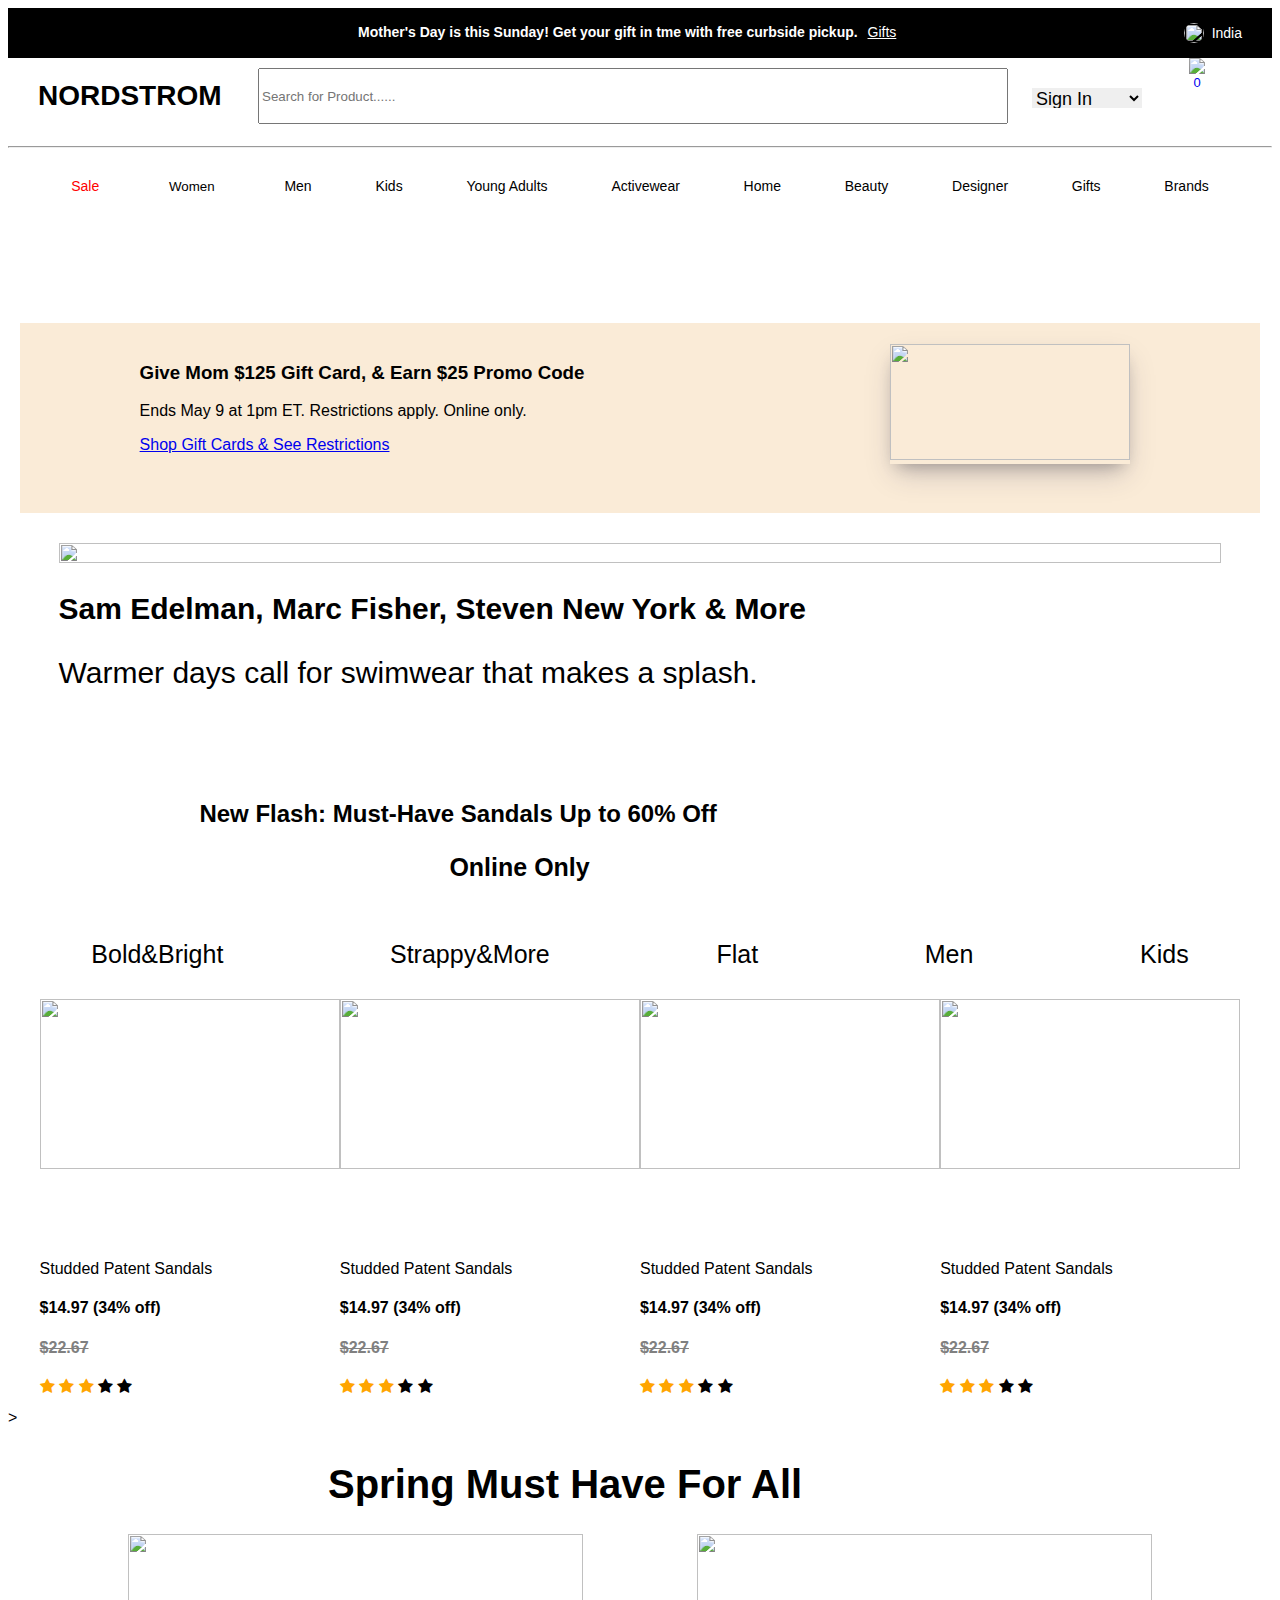
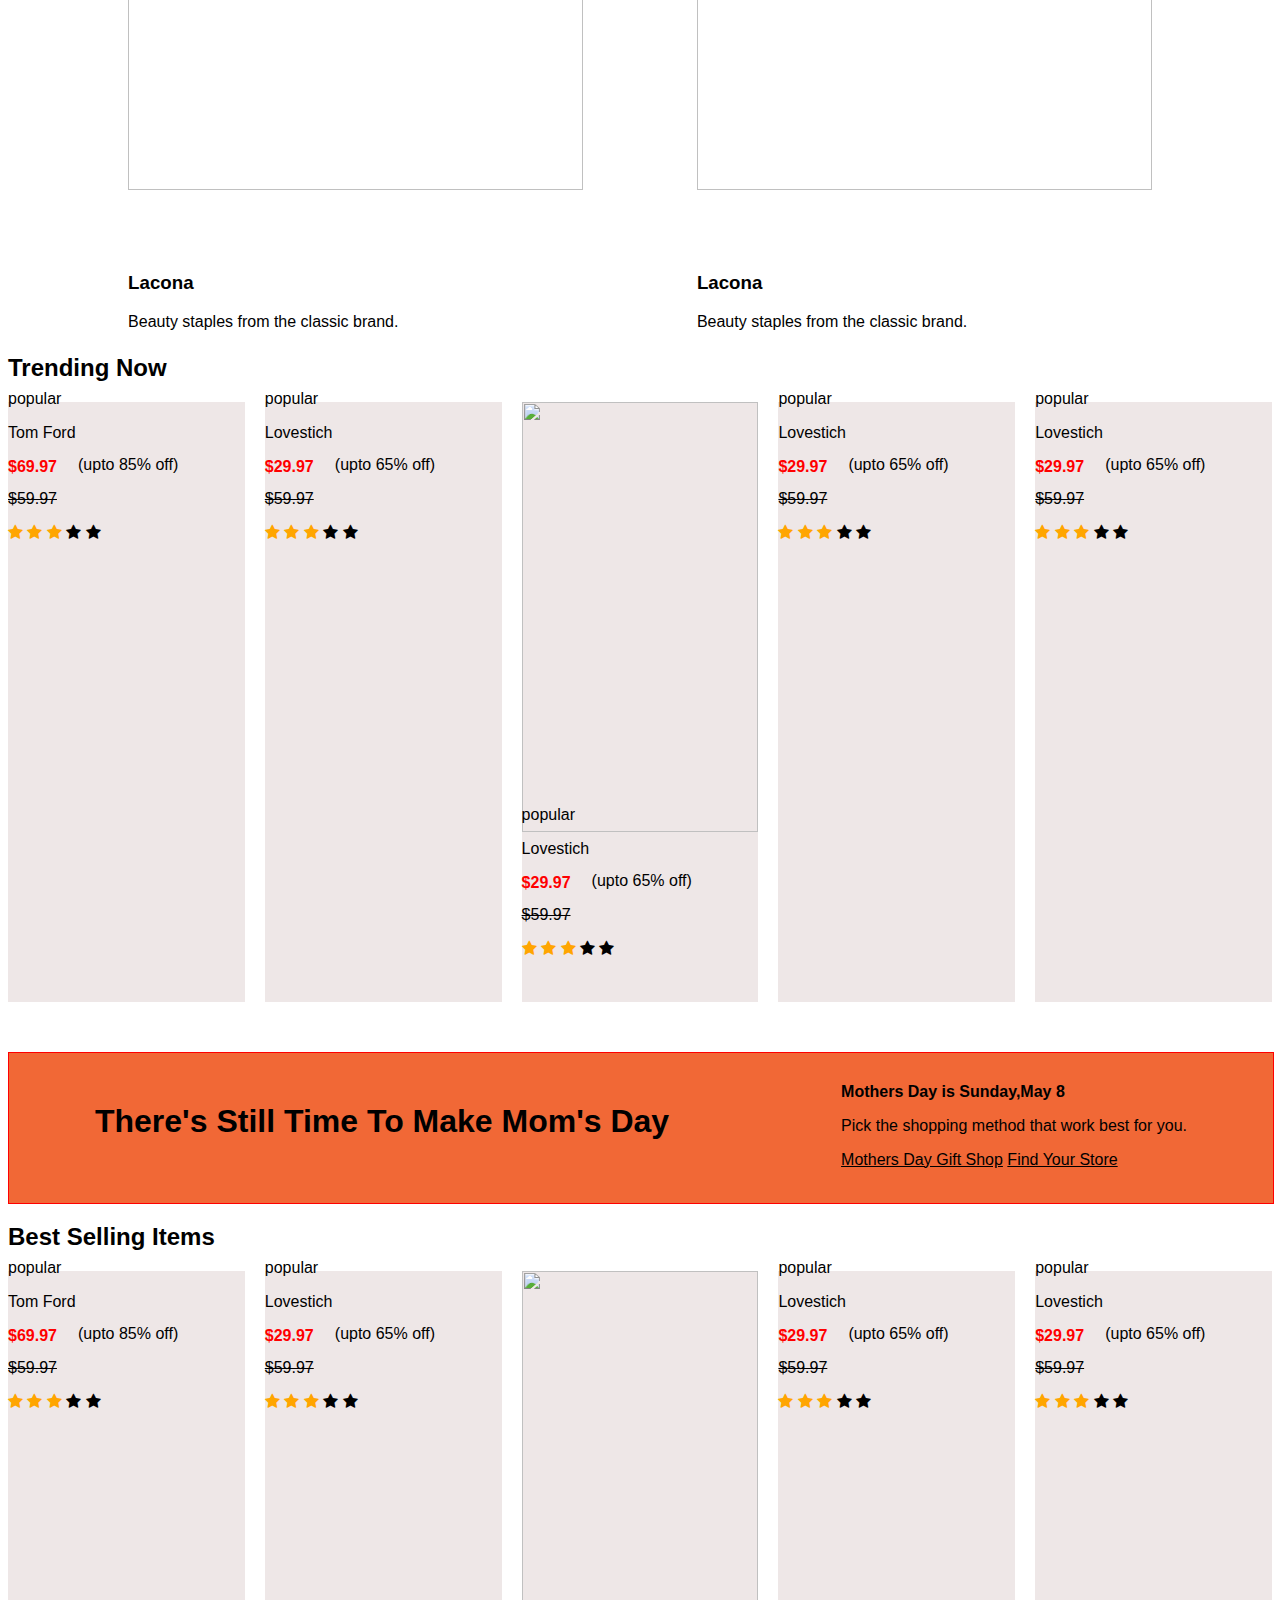
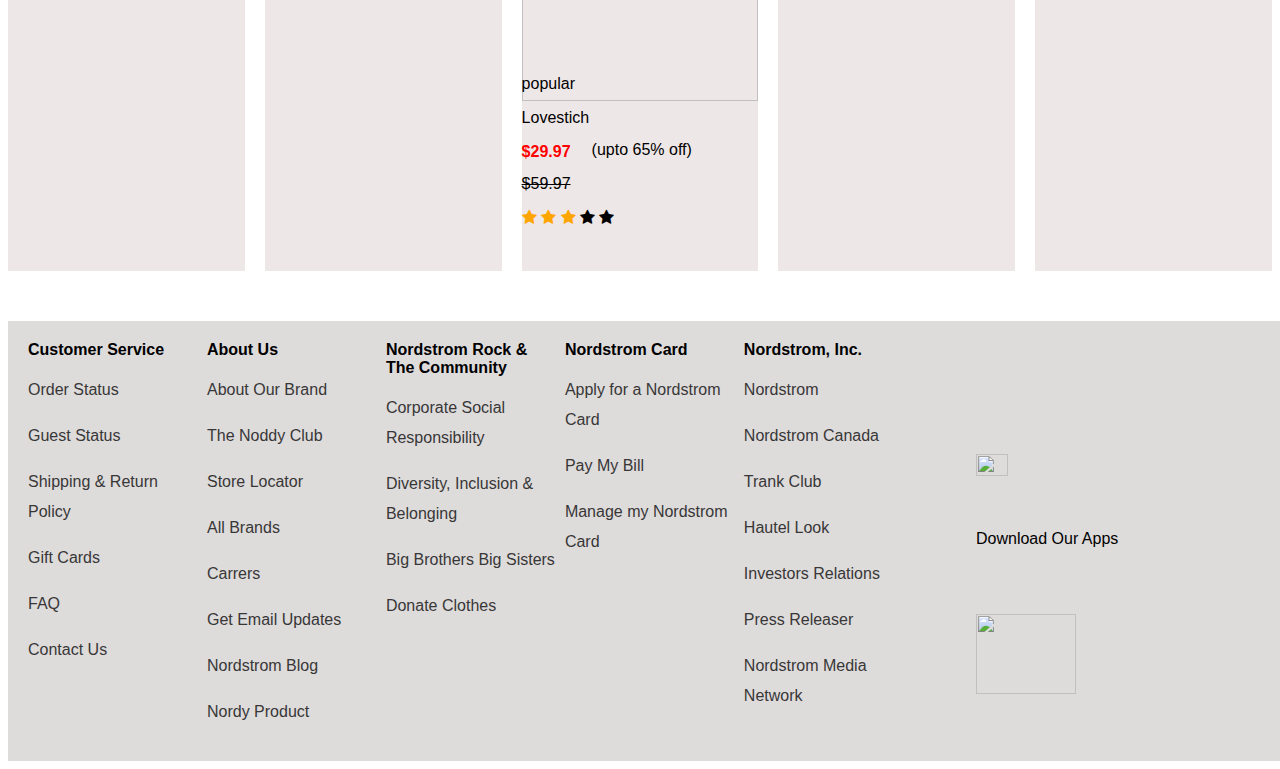
==== index.html @ 0ae1ce6d "added" ====
<!DOCTYPE html>
<html lang="en">
<head>
    <meta charset="UTF-8">
    <meta http-equiv="X-UA-Compatible" content="IE=edge">
    <meta name="viewport" content="width=device-width, initial-scale=1.0">
    <link rel="stylesheet" href="https://cdnjs.cloudflare.com/ajax/libs/font-awesome/4.7.0/css/font-awesome.min.css">
    <link rel="stylesheet" href="style.css">
    <link rel="stylesheet" href="cart.css">
    <title>Document</title>
</head>
<body>
   
    <div id="headerDiv">
        <div class="header1">
            <p><span class="saleSpan">Mother's Day is this Sunday! Get your gift in tme with free curbside pickup. 
                <button class="previewButton">Gifts</button></p>
            <div class="india">
                <img src="https://n.nordstrommedia.com/alias/IN.gif" />
                <p>India</p>
            </div>
        </div>
        <div class="header2">
            <div class="logoDiv">
                <p class="logo" id="homeRedirect">NORDSTROM</p>
            </div>
                <div class="search">
                   
                    <input type="text" placeholder="Search for Product......" id="search">
                </div>
                <a href="signin.html">
                <select name="sign in" id="signIn">
                   <option id="signInOption">Sign In </option>
                </select>
            </a> 
                <a href="cart.html">
                <div class="navShopIcon">
                    <img class="carticon" src="https://img.icons8.com/ios/2x/shopping-cart-loaded--v2.gif">
                    <p id="navCartCount">0</p>
                </div>
            </a>
            </div>
    </div> 
    <hr>
       <div class="navList">
                <ul class="listStyle">
                    <li id="sale">Sale</li>
                    <div class="dropdown">
                    <button id="dropbtn">Women</button>
                    <div class="dropdown-content">
                      
                     
                        <div >
                           
                                <h4>Women</h4>
                                <a class="anchortage" href="product all.html">Clothing</a>
                                <p>Shoes</p>
                                <p>Handbags & Accessories</p>
                                <p>Beauty Exclusives</p>
                                <p>Young Adult</p>
                               
                            </div>
                            <div>
                                <h4>Men</h4>
                                <p>Clothing</p>
                                <p>Shoes</p>
                                <p>Accessories</p>
                                <p>Grooming & Cologne</p>
                                <p>Young Adult</p>
                               
                                <p>Women's Activewear</p>
                                <p>Women's Active Shoes</p>
                               
                              
                            </div>
                            <div>
                                <h4>Kids</h4>
                                <p>Girls</p>
                                <p>Boys</p>
                                <p>Baby</p>
                                <p>Shoes</p>
                                <p>Baby Gear & Essentials</p>
                              
                               
                               
                            </div>
                    
                      
                        <div>
                            <p>Women: Get Inspired</p>
                            <p>New Arrivals</p>
                            <p>ASOS</p>
                            <p>Black-Owned Brands</p>
                            <p>Contemporary</p>
                            <p>Nordstrom Made</p>
                            p>ASOS</p>
                           
                            
                        </div>
                      
                            <div>
                                <h4>Clothing</h4>
                                <p>Activewear</p>
                                <p>Blazers</p>
                                <p>Coats & Jackets</p>
                                <p>Dressers</p>
                                <p>Jeans & Denim</p>
                                <p>Lingerie & Hosiery</p>
                                
                               
                                
                               
                            </div>
                            <div>
                                <h4>Shoes</h4>
                                <p>Booties</p>
                                <p>Boots</p>
                                <p>Comfort</p>
                                <p>Espadrilles</p>
                                <p>Flats</p>
                                <p>Heels</p>
                               
                               
                            </div>
                           
                          
                            <div>
                                <h4>Handbags</h4>
                                <p>Backpacks</p>
                                <p>Belt Bags</p>
                                <p>Camera Bags</p>
                                <p>Bucket Bags</p>
                                <p>Clutches & Pouches</p>
                               
                               
                            </div>
                            <div>
                                <h4>Jewelry</h4>
                                <p>Bracelets</p>
                                <p>Earrings</p>
                                <p>Necklaces</p>
                                <p>Rings</p>
                                <p>Watches</p>
                               
                                <h4>Accessories</h4>
                                <p>Belts</p>
                              
                               
                            </div>
                        </div>
                    </div>
                     
                   
                    <li id="men">Men</li>
                    <li id="kids">Kids</li>
                    <li id="youngadults">Young Adults</li>
                    <li id="activeWear">Activewear</li>
                    <li id="home">Home</li>
                    <li id="beauty">Beauty</li>
                    <li id="designer">Designer</li>
                    <li id="gifts">Gifts</li>
                    <li id="brands">Brands</li>
                </ul>
            </div> 
            

     <div id="offer">
         <h3 class="off">Give Mom $125 Gift Card, & Earn $25 Promo Code</h3>
        <p class="off"> Ends May 9 at 1pm ET. Restrictions apply. Online only.</p>
        <a class="off" href="index.html">Shop Gift Cards & See Restrictions</a>
        <div class="img">
            <img src="https://www.pngitem.com/pimgs/m/221-2210171_love2shop-gift-cards-love-to-shop-voucher-card.png" alt="">
        </div>
        </div>
        <div id="bigDiv">
            <img src="https://media.gettyimages.com/id/536072303/photo/nordstrom-rack-huntington-beach-ca.jpg?s=612x612&w=0&k=20&c=p6As_SFRk0e1nQVELpI4qRBm1YMNWJPTYCgcS5K5INI=" alt="">
            <h2 class="text">Sam Edelman, Marc Fisher, Steven New York & More</h2>
            <p  class="text">Warmer days call for swimwear that makes a splash.</p>
        </div>

        <div id="info">
            <h2>New Flash: Must-Have Sandals Up to 60% Off</h2>
            <h3>Online Only</h3>
        </div>
        

        <div id="choiceTwo">
          <li> <a href="index.html">Bold&Bright</a> </li>
          <li> <a href="index.html">Strappy&More</a> </li>
          <li> <a href="index.html"> Flat</a></li>
          <li> <a href="index.html">Men</a> </li>
          <li> <a href="index.html">Kids</a> </li>
        </div>

        <div id="product">
            <div class="pro">
                <img class="prod-img" src="https://n.nordstrommedia.com/id/sr3/3927b4d4-e2dd-4d5d-b1c4-8febe26d5cb2.jpeg?q=45&fit=fill&fm=jpg&dpr=2&h=408&w=266" alt="">
                <div class="infor">
                    <span>Studded Patent Sandals</span>
                     <h4>$14.97 (34% off)</h4>
                     <h4 class="col">$22.67</h4>
                       <span class="fa fa-star checked"></span>
                       <span class="fa fa-star checked"></span>
                       <span class="fa fa-star checked"></span>
                       <span class="fa fa-star"></span>
                       <span class="fa fa-star"></span> 
            </div>
           </div>
           <div class="pro">
            <img class="prod-img" src="https://n.nordstrommedia.com/id/sr3/9d1951d9-00b9-4d95-a273-94e75a7cabb1.jpeg?q=45&fit=fill&fm=jpg&dpr=2&h=408&w=266" alt="">
            <div class="infor">
                <span>Studded Patent Sandals</span>
                 <h4>$14.97 (34% off)</h4>
                 <h4 class="col">$22.67</h4>
                   <span class="fa fa-star checked"></span>
                   <span class="fa fa-star checked"></span>
                   <span class="fa fa-star checked"></span>
                   <span class="fa fa-star"></span>
                   <span class="fa fa-star"></span> 
        </div>
       </div>
       <div class="pro">
        <img class="prod-img" src="https://n.nordstrommedia.com/id/sr3/b5a06f61-be8f-4785-b648-f1173032321e.jpeg?q=45&fit=fill&fm=jpg&dpr=2&h=408&w=266" alt="">
        <div class="infor">
            <span>Studded Patent Sandals</span>
             <h4>$14.97 (34% off)</h4>
             <h4 class="col">$22.67</h4>
               <span class="fa fa-star checked"></span>
               <span class="fa fa-star checked"></span>
               <span class="fa fa-star checked"></span>
               <span class="fa fa-star"></span>
               <span class="fa fa-star"></span> 
    </div>
   </div>
   <div class="pro">
    <img class="prod-img" src="https://n.nordstrommedia.com/id/sr3/16d883de-e92a-4e63-a694-ffe7d0a0378e.jpeg?q=45&fit=fill&fm=jpg&dpr=2&h=408&w=266" alt="">
    <div class="infor">
        <span>Studded Patent Sandals</span>
         <h4>$14.97 (34% off)</h4>
         <h4 class="col">$22.67</h4>
           <span class="fa fa-star checked"></span>
           <span class="fa fa-star checked"></span>
           <span class="fa fa-star checked"></span>
           <span class="fa fa-star"></span>
           <span class="fa fa-star"></span> 
</div>
</div>
           </div>>
           <div id="text">
               <h1>Spring Must Have For All</h1>
           </div>

           <div id="baner">
              <div class="photo">
                  <img class="size" src="https://cdn2.mageplaza.com/media/general/ecommerce-product-photo.jpg" alt="">
                  <h3>Lacona</h3>
                  <p>Beauty staples from the classic brand.</p>
              </div>
              <div class="photo">
                <img class="size" src="https://ckstudio.in/wp-content/uploads/2018/02/ecommerce-photography-services-640x500-1.jpg" alt="">
                <h3>Lacona</h3>
                <p>Beauty staples from the classic brand.</p>
            </div>
           </div>
           <!-- --------------RAQIB--------- -->

           <h2>Trending Now</h2>
           <div id="trnd">
               
               <div>
                   <img style="width: 100%;height: auto;" src="https://n.nordstrommedia.com/id/sr3/3726cc2b-1c5a-42d4-8b05-dc780b938dde.jpeg?crop=pad&pad_color=FFF&format=jpeg&w=780&h=1196" alt="">
                   <p style="margin-top: -30px;">popular</p>
                   <p>Tom Ford</p>
                   <b>$69.97</b>
                   <p style="margin-top: -20px;margin-left: 70px;">(upto 85% off)</p>
                   <p style="text-decoration: line-through;">$59.97</p>
                   <span class="fa fa-star checked"></span>
           <span class="fa fa-star checked"></span>
           <span class="fa fa-star checked"></span>
           <span class="fa fa-star"></span>
           <span class="fa fa-star"></span>
               </div>
               <div><img style="width: 100%;height: auto;" src="https://n.nordstrommedia.com/id/sr3/8c76d9ed-b2ba-49a2-96d4-87d821309413.jpeg?crop=pad&pad_color=FFF&format=jpeg&w=780&h=1196" alt="">
                   <p style="margin-top: -30px;">popular</p>
                   <p>Lovestich</p>
                   <b>$29.97</b>
                   <p style="margin-top: -20px;margin-left: 70px;">(upto 65% off)</p>
                   <p style="text-decoration: line-through;">$59.97</p>
                   <span class="fa fa-star checked"></span>
           <span class="fa fa-star checked"></span>
           <span class="fa fa-star checked"></span>
           <span class="fa fa-star"></span>
           <span class="fa fa-star"></span>
               </div>
               <div><img style="width: 100%;height: 430px;" src="https://n.nordstrommedia.com/id/sr3/7cef93e0-92b8-4b5f-96f2-83dbf9f9a3ac.jpeg?crop=pad&pad_color=FFF&format=jpeg&trim=color&trimcolor=FFF&w=780&h=838" alt="">
                   <p style="margin-top: -30px;">popular</p>
                   <p>Lovestich</p>
                   <b>$29.97</b>
                   <p style="margin-top: -20px;margin-left: 70px;">(upto 65% off)</p>
                   <p style="text-decoration: line-through;">$59.97</p>
                   <span class="fa fa-star checked"></span>
           <span class="fa fa-star checked"></span>
           <span class="fa fa-star checked"></span>
           <span class="fa fa-star"></span>
           <span class="fa fa-star"></span>
               </div>
               <div><img style="width: 100%;height: auto;" src="https://n.nordstrommedia.com/id/sr3/36bd7382-a98d-4387-b8ff-e5ade641a014.jpeg?crop=pad&pad_color=FFF&format=jpeg&w=780&h=1196" alt="">
                   <p style="margin-top: -30px;">popular</p>
                   <p>Lovestich</p>
                   <b>$29.97</b>
                   <p style="margin-top: -20px;margin-left: 70px;">(upto 65% off)</p>
                   <p style="text-decoration: line-through;">$59.97</p>
                   <span class="fa fa-star checked"></span>
           <span class="fa fa-star checked"></span>
           <span class="fa fa-star checked"></span>
           <span class="fa fa-star"></span>
           <span class="fa fa-star"></span>
               </div>
               <div><img style="width: 100%;height: auto;" src="https://n.nordstrommedia.com/id/sr3/26850c7f-b2ad-4ca0-a8b1-e9c51d2ed94b.jpeg?crop=pad&pad_color=FFF&format=jpeg&w=780&h=1196" alt="">
                   <p style="margin-top: -30px;">popular</p>
                   <p>Lovestich</p>
                   <b>$29.97</b>
                   <p style="margin-top: -20px;margin-left: 70px;">(upto 65% off)</p>
                   <p style="text-decoration: line-through;">$59.97</p>
                   <span class="fa fa-star checked"></span>
           <span class="fa fa-star checked"></span>
           <span class="fa fa-star checked"></span>
           <span class="fa fa-star"></span>
           <span class="fa fa-star"></span>
               </div>
           </div>
           
           
           
           <div id="mid">
           <div><h1 style="margin-top: 50px;">There's Still Time To Make Mom's Day</h1></div>
           <div style="margin-top: 30px;">
               <b>Mothers Day is Sunday,May 8</b>
               <p>Pick the shopping method that work best for you.</p>
               <p><u>Mothers Day Gift Shop</u>  <u>Find Your Store</u></p>
           </div>
           </div>
           
           
           
           
           <h2>Best Selling Items</h2>
           <div id="trnd">
               
               <div>
                   <img style="width: 100%;height: auto;" src="https://n.nordstrommedia.com/id/sr3/b8910db5-6273-44e0-b134-e2f145bbb5ee.jpeg?crop=pad&pad_color=FFF&format=jpeg&w=780&h=1196" alt="">
                   <p style="margin-top: -30px;">popular</p>
                   <p>Tom Ford</p>
                   <b>$69.97</b>
                   <p style="margin-top: -20px;margin-left: 70px;">(upto 85% off)</p>
                   <p style="text-decoration: line-through;">$59.97</p>
                   <span class="fa fa-star checked"></span>
           <span class="fa fa-star checked"></span>
           <span class="fa fa-star checked"></span>
           <span class="fa fa-star"></span>
           <span class="fa fa-star"></span>
               </div>
               <div><img style="width: 100%;height: auto;" src="https://n.nordstrommedia.com/id/sr3/070d30a9-f1fa-433b-a161-81da6ab5f7d0.jpeg?crop=pad&pad_color=FFF&format=jpeg&w=780&h=1196" alt="">
                   <p style="margin-top: -30px;">popular</p>
                   <p>Lovestich</p>
                   <b>$29.97</b>
                   <p style="margin-top: -20px;margin-left: 70px;">(upto 65% off)</p>
                   <p style="text-decoration: line-through;">$59.97</p>
                   <span class="fa fa-star checked"></span>
           <span class="fa fa-star checked"></span>
           <span class="fa fa-star checked"></span>
           <span class="fa fa-star"></span>
           <span class="fa fa-star"></span>
               </div>
               <div><img style="width: 100%;height: 430px;" src="https://www.pngkit.com/png/detail/988-9889456_nordstrom-cocktail-dresses-transparent-background-dress.png" alt="">
                   <p style="margin-top: -30px;">popular</p>
                   <p>Lovestich</p>
                   <b>$29.97</b>
                   <p style="margin-top: -20px;margin-left: 70px;">(upto 65% off)</p>
                   <p style="text-decoration: line-through;">$59.97</p>
                   <span class="fa fa-star checked"></span>
           <span class="fa fa-star checked"></span>
           <span class="fa fa-star checked"></span>
           <span class="fa fa-star"></span>
           <span class="fa fa-star"></span>
               </div>
               <div><img style="width: 100%;height: auto;" src="https://n.nordstrommedia.com/id/sr3/c231f0bd-ddbb-4557-8510-5d15c20b0295.jpeg?crop=pad&pad_color=FFF&format=jpeg&w=780&h=1196" alt="">
                   <p style="margin-top: -30px;">popular</p>
                   <p>Lovestich</p>
                   <b>$29.97</b>
                   <p style="margin-top: -20px;margin-left: 70px;">(upto 65% off)</p>
                   <p style="text-decoration: line-through;">$59.97</p>
                   <span class="fa fa-star checked"></span>
           <span class="fa fa-star checked"></span>
           <span class="fa fa-star checked"></span>
           <span class="fa fa-star"></span>
           <span class="fa fa-star"></span>
               </div>
               <div><img style="width: 100%;height: auto;" src="https://n.nordstrommedia.com/id/sr3/6ddfacbb-cf1b-4b34-99ff-75b78c861e4f.jpeg?crop=pad&pad_color=FFF&format=jpeg&w=780&h=1196" alt="">
                   <p style="margin-top: -30px;">popular</p>
                   <p>Lovestich</p>
                   <b>$29.97</b>
                   <p style="margin-top: -20px;margin-left: 70px;">(upto 65% off)</p>
                   <p style="text-decoration: line-through;">$59.97</p>
                   <span class="fa fa-star checked"></span>
           <span class="fa fa-star checked"></span>
           <span class="fa fa-star checked"></span>
           <span class="fa fa-star"></span>
           <span class="fa fa-star"></span>
               </div>
           </div>
           
           
           
           
           
            
           
           
           
           <!-- footer -->
               <div id="pr">
                 <div id="fst">
                     <div>
                         <b>Customer Service</b>
                         <p>Order Status</p>
                         <p>Guest Status</p>
                         <p>Shipping & Return Policy</p>
                         <p>Gift Cards</p>
                         <p>FAQ</p>
                         <p>Contact Us</p>
                     </div>
                     <div>
                         <b>About Us</b>
                         <p>About Our Brand</p>
                         <p>The Noddy Club</p>
                         <p>Store Locator</p>
                         <p>All Brands</p>
                         <p>Carrers</p>
                         <p>Get Email Updates</p>
                         <p>Nordstrom Blog</p>
                         <p>Nordy Product</p>
                     </div>
                     <div>
                         <b>Nordstrom Rock & The Community</b>
                         <p>Corporate Social Responsibility</p>
                         <p>Diversity, Inclusion & Belonging</p>
                         <p>Big Brothers Big Sisters</p>
                         <p>Donate Clothes</p>
                     </div>
                     <div>
                         <b>Nordstrom Card</b>
                         <P>Apply for a Nordstrom Card</P>
                         <P>Pay My Bill</P>
                         <P>Manage my Nordstrom Card</P>
                     </div>
                     <div>
                         <b>Nordstrom, Inc.</b>
                         <P>Nordstrom</P>
                         <P>Nordstrom Canada</P>
                         <P>Trank Club</P>
                         <P>Hautel Look</P>
                         <P>Investors Relations</P>
                         <P>Press Releaser</P>
                         <P>Nordstrom Media Network</P>
                     </div>
                 </div>
                 <div id="scnd">
                    <div style="height: 60px;width: 50px; margin-top: 70px;"> <img src="https://i.pinimg.com/originals/20/27/3c/20273cfda041b47e89e057a4c2296928.png" alt=""></div>
                    <div> <p>Download Our Apps</p></div>
                     <div>
                         <img style="height: 80px; width: 100px;margin-top: 50px;" src="https://encrypted-tbn0.gstatic.com/images?q=tbn:ANd9GcSDg4yzOpq68QNBhgHuNyXdSbgZbLxSFyHzUw&usqp=CAU" alt="">
                     </div>
                 </div>
               </div>
</body>
</html>
<script>
    var nme = JSON.parse(localStorage.getItem("userData2"))
   var em = document.querySelector("#signInOption")
    em.innerText = "Hii "+nme[nme.length-1].FirstName  
</script>
---- style.css ----
#searchbar>div{
    width: 80%;
    height: 100px;
    border: 1px solid red;
    margin: auto;
}


#search{
  
   width:993px;
  }
  .anchortage{
      text-decoration: none;
      color:black;
  }
 .logo{
      width:  12%;
      height: 50px;
  }
  #a {
      border: none;
      border-radius: 15px;
    width: 110px;
   height: 40px;
    margin-left: 165px;
    color: rgb(44, 56, 161);
    box-shadow: inset 0 0 0 0 teal;
    font-size: 1rem;
    transition: ease-out 0.3s;
     }
     #a:hover {
        box-shadow: inset 110px 0 0 0 teal;
     }
     #choice{
         display: flex;
         justify-content: space-around;
        
     }
     #choice:hover{
        cursor: pointer;
        color: brown;
       
     }

        #form>.button>button{
            background-color: #d51818;
            box-shadow:#f1f1f1;
            height: 20px;
        }

       
     

     .red{
         color: red;
     }
     .blue{
         color: blue;
     }
     #choice li  {
         list-style: none;
         
     }
     #choice li a {
         text-decoration: none;
     }
     #offer{
        /* border: 1px solid black; */
        width: 95%;
        height: 150px;
        margin: auto;
        margin-top: 65px;
        background-color: antiquewhite;
        padding: 20px;
        
       
    }
    .off{
    margin-left: 100px;
    }
    .img {
        /* border: 1px solid red; */
        width: 20%;
        height: 120px;
        margin-left: 850px;
        margin-top: -110px;
        box-shadow: rgba(50, 50, 93, 0.25) 0px 13px 27px -5px, rgba(0, 0, 0, 0.3) 0px 8px 16px -8px;
    }
    .img >img {
        width: 100%;
        height: 98%;
    }
    #bigDiv{
        /* border: 1px solid red; */
        width: 92%;
        height: 40s0px;
        margin: auto;
        margin-top: 30px;
    }
    #bigDiv>img {
        width: 100%;
        height: 60%;
    }
    #bigDiv>text {
        margin-top: 10px;
    }
   #info{
       /* border: 1px solid red; */
       width: 80%;
       height: 110px;
       margin: auto;
      padding-left: 130px;
      margin-top: 110px;
   }
   #info>h3 {
       font-size: 25px;
       margin-left: 250px;
   }
   #choiceTwo {
       margin-top: 30px;
       display: flex;
       justify-content: space-around;
   }
   #choiceTwo li {
       font-size: 25px;
       list-style: none;
   }
   #choiceTwo li a {
       text-decoration: none;
       color: black;
   }
   #product {
     
         /* border: 1px solid red;  */
        width: 95%;
       height: 410px;
       margin: auto;
       margin-top: 30px;
       display: flex;
       justify-content: space-around;
   }
   .pro{
       /* border: 1px solid black; */
       width: 25%;
        height: 98%;
        transition: transform 0.10s;
   }
   .pro:hover {
       transform: translateY(-10px);
   }
   .prod-img{
       width: 100%;
       height: 65%;
   }

  .col {
      text-decoration: line-through;
      color: gray;
  }
  .checked{
      color: orange;
  }
  #text > h1 {
      margin-left: 320px;
      font-size: 40px;
      margin-top: 35px;

  }
  #baner {
      width: 90%;
      height: 400px;
      /* border: 1px solid red; */
      margin: auto;
      display: flex;
      justify-content: space-around;
  }
  .photo {
      /* border: 1px solid black; */
      width: 40%;
      height: 100%;
  }
  .photo img {
      width: 100%;
      height: 80%;
  }
  
  #trnd{
    display: grid;
    grid-template-columns: repeat(5,1fr);
    grid-template-rows: repeat(1,600px);
    gap: 20px;

}
#trnd>div{
    
    background-color: rgb(238, 231, 231);
}
#trnd b{
    color: red;
}

#mid{
    height: 150px;
    width: 100%;
    border: 1px solid red;
    display: flex;
    justify-content: space-around;
    background-color: rgb(241, 104, 54);
    margin-top: 50px;
}

#pr{
    height:auto;
    width:100%;
    margin-top:50px;
    display: flex;
    text-align-last: left;
   background-color:rgb(222, 219, 219);
   padding: 20px;
   
}
#fst{
    height: 98%;
    width: 70%;
    
    display: grid;
    grid-template-columns: repeat(5,1fr);
    grid-template-rows: repeat(1,400px);
    gap: 10px;

    

}

#fst p{
    line-height: 30px;
    font-weight: lighter;
    font-size: medium;
    color: rgb(56, 55, 55);
}
#scnd{
    height: 98%;
    width: 20%;
    
    margin:auto
}
#scnd>div>img{
    height: 60%;
    width:80%
}
#pr p:hover{
   color: rgb(19, 106, 246);
   cursor: pointer;
} 
.checked{
   color: orange;
}
img:hover{
  cursor: pointer;
}
/* ------single product---- */

.small-container img {
 width: 40%;
 height: 95%;

}
#dropbtn{
    background-color: white;
    border:none;
}
.dropdown-content {
    display: none;
    position: absolute;
    background-color: #f1f1f1;
    min-width: 660px;
    box-shadow: 0px 8px 16px 0px rgba(0,0,0,0.2);
    z-index: 1;
    gap:20px;
    padding:20px;
  }
 
  .dropdown {
    position: relative;
    display: inline block;
  }
  .dropdown:hover .dropdown-content {display:flex;}
  .dropdown-content a:hover {background-color: #ddd;}
  .dropdown:hover .dropbtn {background-color: #3e8e41;}
---- cart.css ----
body {
  font-family: 'Voltaire', sans-serif;
}
button:hover{
  cursor: pointer;
}
#headerDiv {
  width: 100%;
  height: 130px;
  /* border: 1px solid black; */
  padding-top: 0px;
}
.header1 {
  height: 50px;
  background-color: rgb(0, 0, 0);
  text-align: center;
  margin-top: 0px;
  padding-top: 0px;
  display: flex;
  justify-content: space-between;
}
.header1 > p {
  margin-top: 0px;
  padding-top: 15px;
  font-size: 14px;
  margin-left: 350px;
  color: white;
}
.saleSpan {
  font-weight: bold;
}
.previewButton {
  border: none;
  background-color: black;
  font-size: 14px;
  text-decoration: underline;
  color: white;
}
.india {
  float: right;
  display: flex;
  margin-right: 30px;
}
.india > img {
  height: 20px;
  width: 20px;
  border-radius: 50%;
  margin-top: 15px;
  margin-right: 8px;
  /* padding-right: 10px; */
}
.india > p {
  font-size: 14px;
  padding-top: 3px;
  color: white;
}
.header2 {
  width: 100%;
  height: 80px;
  /* border: 1px solid green; */
  display: flex;
}
.logoDiv {
  height: 80px;
  width: 200px;
  /* background-color: gray; */
}
.logo {
  width: 250px;
  height: 80px;
  background-color: none;
  border: none;
  font-size: 28px;
  font-weight: bold;
  margin-left: 30px;
  padding-right: 0px;
  margin-top: 22px;
}
#homeRedirect:hover {
  cursor: pointer;
}
.navList {
  width: 90%;
  height: 80px;
 margin: auto;
}
.listStyle {
  display: flex;
  justify-content: space-between;
  list-style: none;
  margin-top: 30px;
  padding-left: 0px;
  font-size: 14px;
}
.listStyle > li:nth-child(1) {
  color: red;
}
.navRight {
  width: 25%;
  height: 80px;
  /* background-color: peachpuff; */
  display: flex;
  justify-content: space-evenly;
  margin-left: 30px;
}
.search {
  display: flex;
  width:  100%;
}
#search{
  width: 90%;
  height: 50px;
  margin-top: 10px;
  margin-left: 50px;
}
#signIn {
  height: 20px;
  width: 110px;
  border: none;
  margin-top: 30px;
  font-size: 18px;
  margin-right: 30px;


}
/* dynamic nav cart css - neeraj */
.navShopIcon{
  display: flex;
  position: relative;
  justify-content: center;
  height: 50px;
  width: 50px;
  margin-right: 50px;
}
.navShopIcon > p{
  position: absolute;
 margin-top: 17px;
  font-size: small;
}
.text{
  font-size: 30px;
}
.abc{
  margin-left: 40px;
}
.hii{
  width: 90%;
  height: 200px;
  border: 0px red solid;
  margin: auto;
  margin-top: -90px;
  margin-bottom: 800px;
}
.hii>img{
  width: 100%;
  margin-bottom: 50px;
}

.headerDiv3 {
  height: 80px;
  width: 90%;
  margin-left: 5%;
  background-color: rgb(245, 245, 245);
  text-align: center;
}
.headerDiv3 > p:first-child {
  font-size: 16px;
  font-weight: bold;
  margin-top: 0px;
  padding-top: 25px;
  line-height: 0cm;
}
.headerDiv3 > p:last-child {
  font-size: 14px;
  font-stretch: extra-expanded;
  text-decoration: underline;
}

.dropMainContainer {
  width: 100%;
  display: none;
  position: absolute;
}
.dropContainer {
  width: 100%;
  height: 500px;
  display: flex;
  justify-content: space-around;
  background-color: rgb(255,255,255);
  /* border: 1px solid black; */
}
.leftMostDiv {
  height: 500px;
  width: 20%;
  margin-left: 30px;
  /* border: 1px solid black; */
}
.leftMostDiv > p {
  font-weight: bold;
}
.middleDiv {
  width: 50%;
  height: 500px;
  display: flex;
  justify-content: space-evenly;
  /* border: 1px solid red; */
}
.middleDiv > div {
  width: 22%;;
  height: 500px;
  /* border: 1px solid green; */
}
.middleDiv div p {
  font-size: 14px;
  line-height: 0.5cm;
}
.rightMostDiv {
  width: 20%;
  height: 500px;
  /* border: 1px solid blue; */
}
.rightMostDiv > img:first-child {
  float: right;
  margin-top: 30px;
  background-color: rgb(255,255,255);
}
.rightMostDiv > img:nth-child(2) {
  margin-top: 100px;
}
.dropMainContainer2, .dropMainContainer3, .dropMainContainer4, .dropMainContainer5, .dropMainContainer6, .dropMainContainer7, .dropMainContainer8,
.dropMainContainer9, .dropMainContainer10, .dropMainContainer11 {
  width: 100%;
  display: none;
  position: absolute;
}
.dropContainer2, .dropContainer3, .dropContainer4, .dropContainer5, .dropContainer6, .dropContainer7, .dropContainer8,
.dropContainer9, .dropContainer10, .dropContainer11 {
  width: 100%;
  height: 500px;
  display: flex;
  justify-content: space-around;
  background-color: rgb(255,255,255);
  /* border: 1px solid black; */
}
#women:hover, #youngadults:hover, #men:hover, #kids:hover, #home:hover, #gifts:hover, #beauty:hover, 
#designer:hover, #sale:hover, #brands:hover, #activeWear:hover {
  text-decoration: underline;
}

#shoppingBagDiv {
  width: 90%;
  height: 800px;
  /* border: 1px solid black; */
  margin-left: 5%;
  margin-top: 30px;
}
.shoppingButtons {
  height: 50px;
  width: 500px;
  display: flex;
  margin-top: 10px;
}
#shoppingBagButton {
  width: 250px;
  height: 50px;
  font-size: 18px;
  border: none;
  background-color: rgb(197, 197, 197);
}
#savedForLater {
  width: 250px;
  height: 50px;
  font-size: 18px;
  border: 1px solid rgb(197, 197, 197);
  background-color: rgb(255,255,255);
}
.shoppingBadSecDiv {
  width: 100%;
  height: 700px;
  display: flex;
  /* border: 1px solid red; */
}
.giftCard {
  height: 30px;
  width: 350px;
  /* border: 1px solid black; */
  display: flex;
}
.giftCard > img {
  height: 25px;
  width: 25px;
}
.giftCard > p {
  font-size: 14px;
  margin-top: 15px;
  margin-left: 5px;
}
#pay{
  width: 250px;
}
.shoppingHeading {
  font-size: 20px;
}
.shoppingBadSecDiv > div:first-child p:nth-child(2) {
  line-height: 0cm;
  font-size: 14px;
}
.shoppingBagLeft {
  height: auto;
  width: 78%;
  overflow-y: hidden;
  overflow-x: hidden;
 
}
.shoppingBagLeft > p:nth-child(2) {
  padding-left: 30px;
  font-size: 14px;
}
.shoppingBagRight {
  height: 700px;
  width: 20%;
  margin-left: 30px;
  display: flex;
  flex-direction: column;
  border-left: 1px solid rgb(214, 212, 212);
}
.shopBagProduct {
  width: 100%;
  height: 320px;
  display: flex;
  justify-content: space-between;
  margin: 20px;
}
.shopBagProduct > div:first-child {
  width: 18%;
  height: 320px;
  /* border: 1px solid red; */
}
.shopBagProduct > div:first-child > img {
  width: 80%;
  height: 180px;
  text-align: center;
  margin-left: 10%;
}
.shopBagProduct > div:nth-child(2) {
  width: 40%;
  height: 320px;
  /* border: 1px solid red; */
}
.shopBagProduct > div:nth-child(3) {
  width: 15%;
  height: 320px;
  /* border: 1px solid red; */
}
.shopBagProduct > div:last-child {
  width: 15%;
  height: 320px;
  /* border: 1px solid red; */
}
.deliveryDiv {
  display: flex;
  margin-top: 10px;
}
.deliveryDiv > img {
  height: 30px;
  width: 30px;
  margin-right: 10px;
}
.deliveryDiv > div > p {
  margin-top: 0px;
  font-size: 15px;
} 
.deliveryDiv > div > p:last-child {
  color: rgb(109, 109, 109);
}
.removeButton {
  display: flex;
  margin-top: 10px;
}
.removeButton > button {
  border: none;
  font-size: 17px;
  background-color: rgb(255,255,255);
  color: rgb(6, 113, 253);
}
.bagProdDesc >p:first-child {
  font-size: 14px;
}
.bagProdDesc > p:nth-child(2) {
  line-height: 0cm;
  font-size: 15px;
}
.bagProdDesc > p>:nth-child(3){
  font-size: 14px;
}
.bagProdDesc > p:nth-child(3) > span {
  font-size: 14px;
  font-weight: bold;
  color:rgb(56, 56, 56);
}
#selectQty {
  height: 30px;
  width: 60px;
  border: none;
  color: rgb(6, 113, 253);
  background-color: rgb(255,255,255);
}
.bagProdCost {
  font-size: 15px;
  text-align: center;
  font-weight: bold;
}
.bagProdSpan {
  font-size: 14px;
  font-weight: bold;
}
.shoppingBagRight > p {
  font-weight: bold;
}
/* .shoppingBagRight > img {
  width: 150px;
  height: 120px;
} */
.bagBottomDiv {
  width: 70%;
  height: 350px;
  border-top: 1px solid rgb(180, 180, 180);
  margin-left: 5%;
  margin-top: 10px;
  display: flex;
  justify-content: space-between;
  margin-top: 20px;
}
.bagBottomDiv > div {
  width: 48%;
  height: 350px;
  /* border: 1px solid red; */
}
.chatText {
  color: rgb(6, 113, 253);
}
.finalHorLine {
  height: 1px;
  width: 100%;
  background-color: rgb(185, 185, 185);
}
#checkoutButton {
  height: 70px;
  width: 100%;
  background-color: black;
  color: white;
  font-size: 16px;
  border: none;
  margin-top: 10px;
}
.totalDiv {
  margin-top: 20px;
}
.totalDiv >p:last-child {
  font-size: 13px;
}
.footerDiv {
  height: 300px;
  width: 100%;
  /* border: 1px solid black; */
  margin-top: 50px;
  background-color: rgb(246,246,246);
}
.footerTextDiv {
  height: 250px;
  width: 100%;
  display: flex;
  justify-content: space-evenly;
  /* border: 1px solid red; */
}
.footerTextDiv > div {
  height: 250px;
  width: 15.5%;
  /* border: 1px solid blue; */
}
.footerTextDiv p {
  font-size: 13px;
}
.termsOfService {
  width: 60%;
  height:50px;
  display: flex;
  justify-content: space-between;
  margin-left: 3.5%;
  /* border: 1px solid black; */
}
.termsOfService > p {
  font-size: 13px;
}

/* dynamic products */
#dynamicProductsDiv{
  width: 90%;
  height: 60%;
  margin-top: 20px;
  display: flex;
  margin-top: 50px;

  border: 0px solid red;
}
#cartimg{
  width: 50%;
  height: 100%;
}
#cartimg>img{
  width: 100%;
}
#cartinfo{
  width: 40%;
  height: 100%;
  padding-left: 100px;
  padding-top: 100px;
}
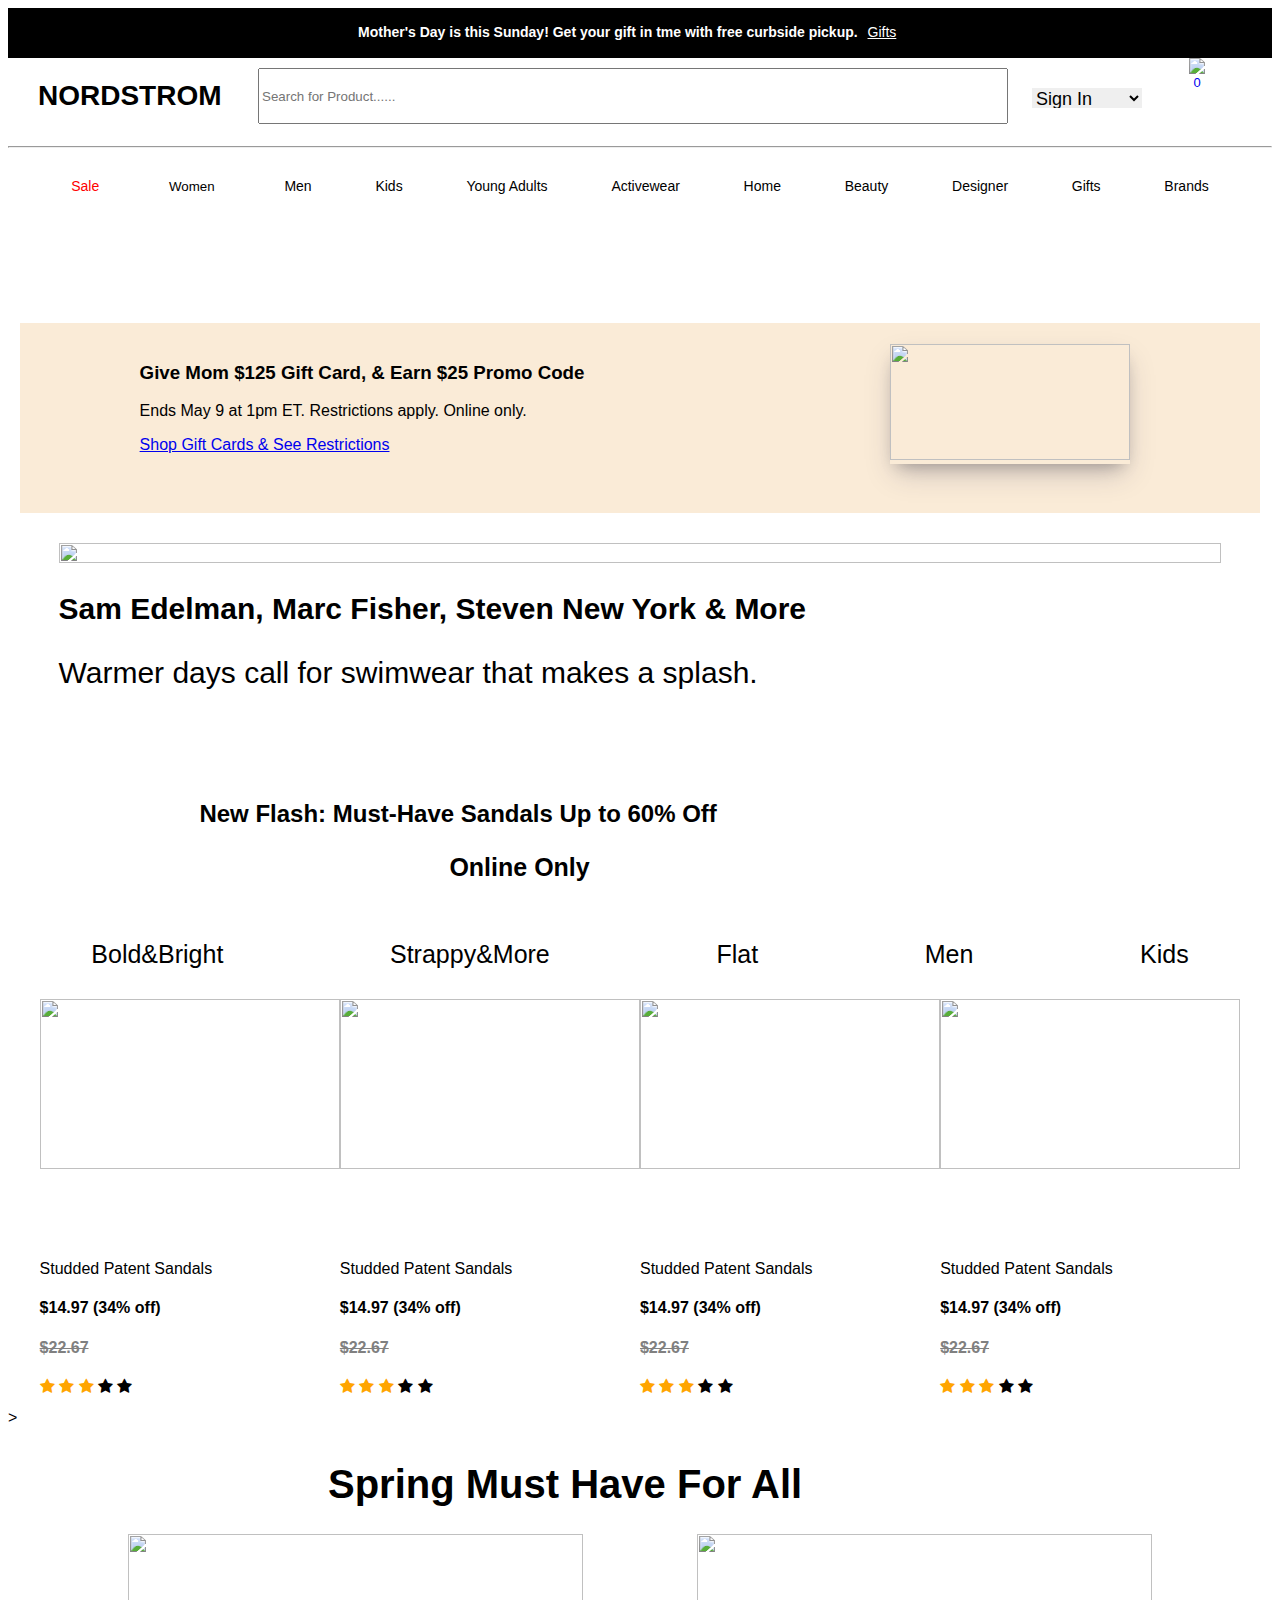
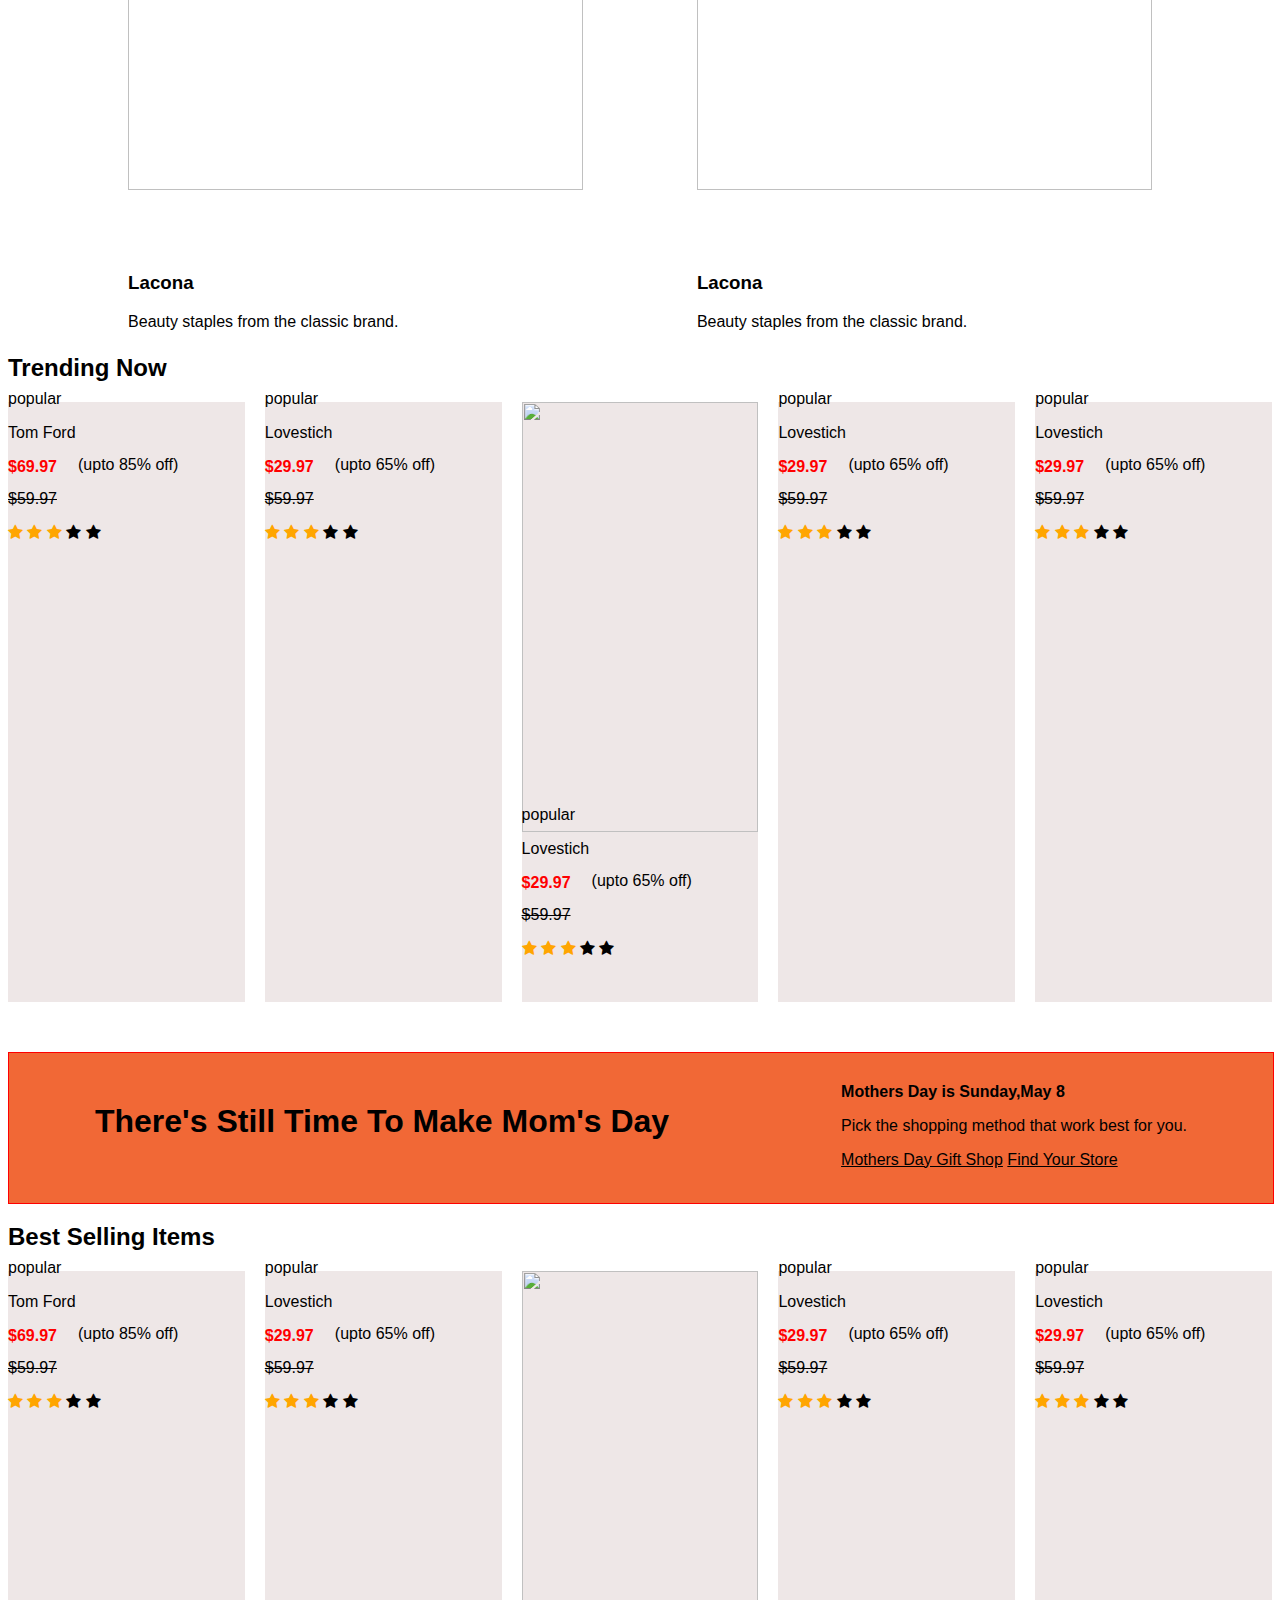
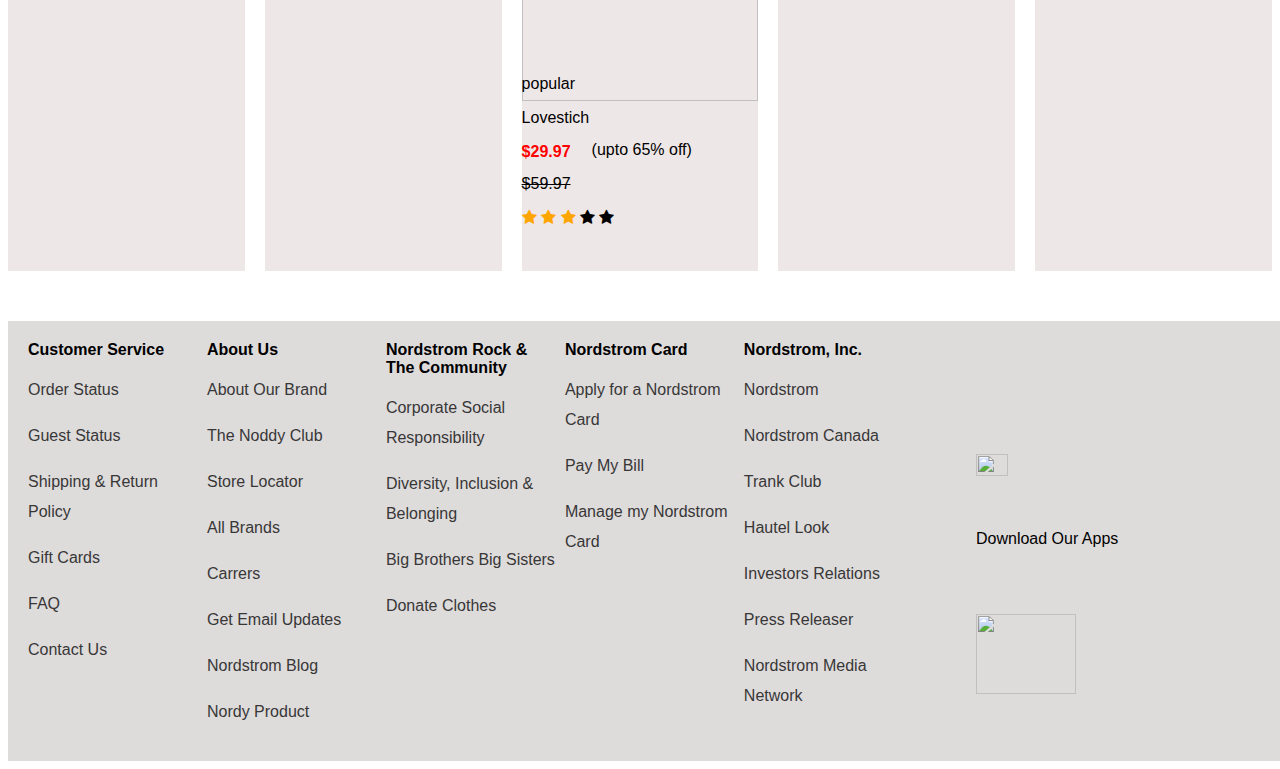
==== commit 1c9e549f: "added" ====
--- a/index.html
+++ b/index.html
@@ -16,8 +16,7 @@
             <p><span class="saleSpan">Mother's Day is this Sunday! Get your gift in tme with free curbside pickup. 
                 <button class="previewButton">Gifts</button></p>
             <div class="india">
-                <img src="https://n.nordstrommedia.com/alias/IN.gif" />
-                <p>India</p>
+               
             </div>
         </div>
         <div class="header2">
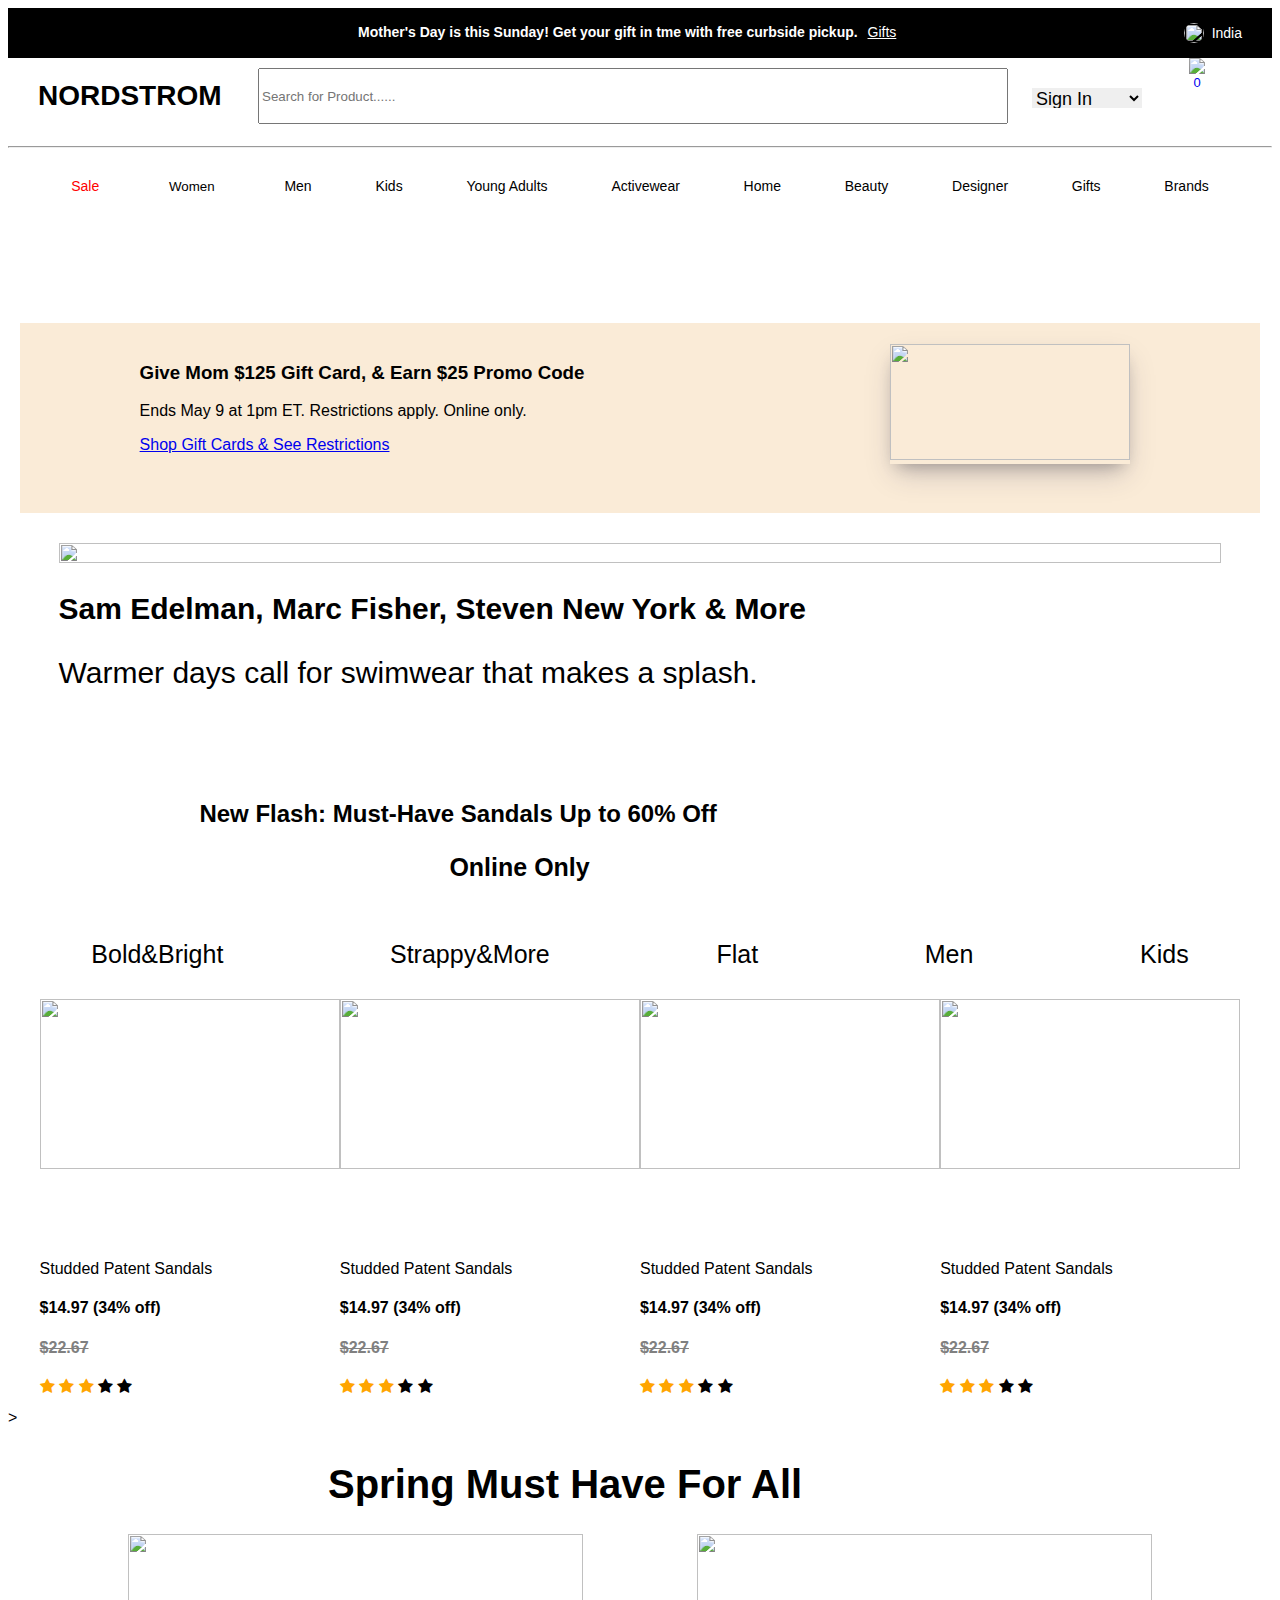
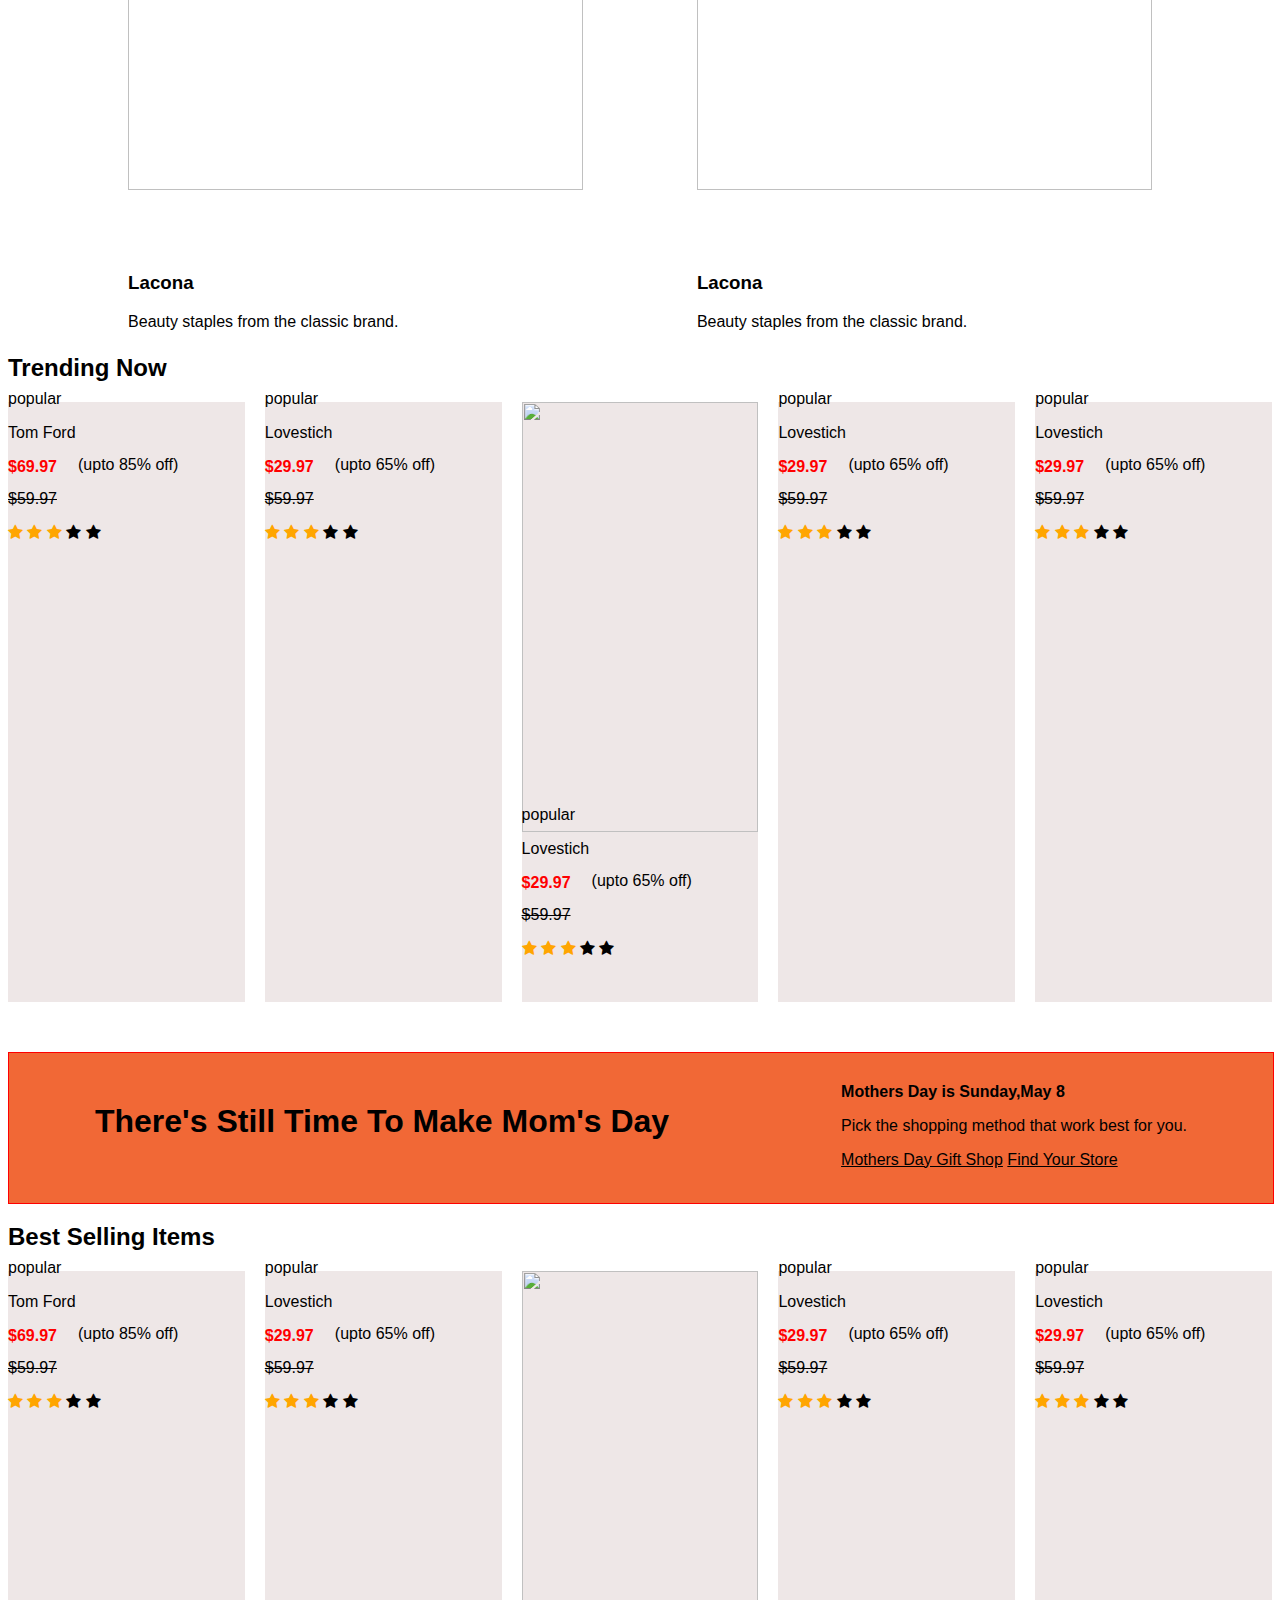
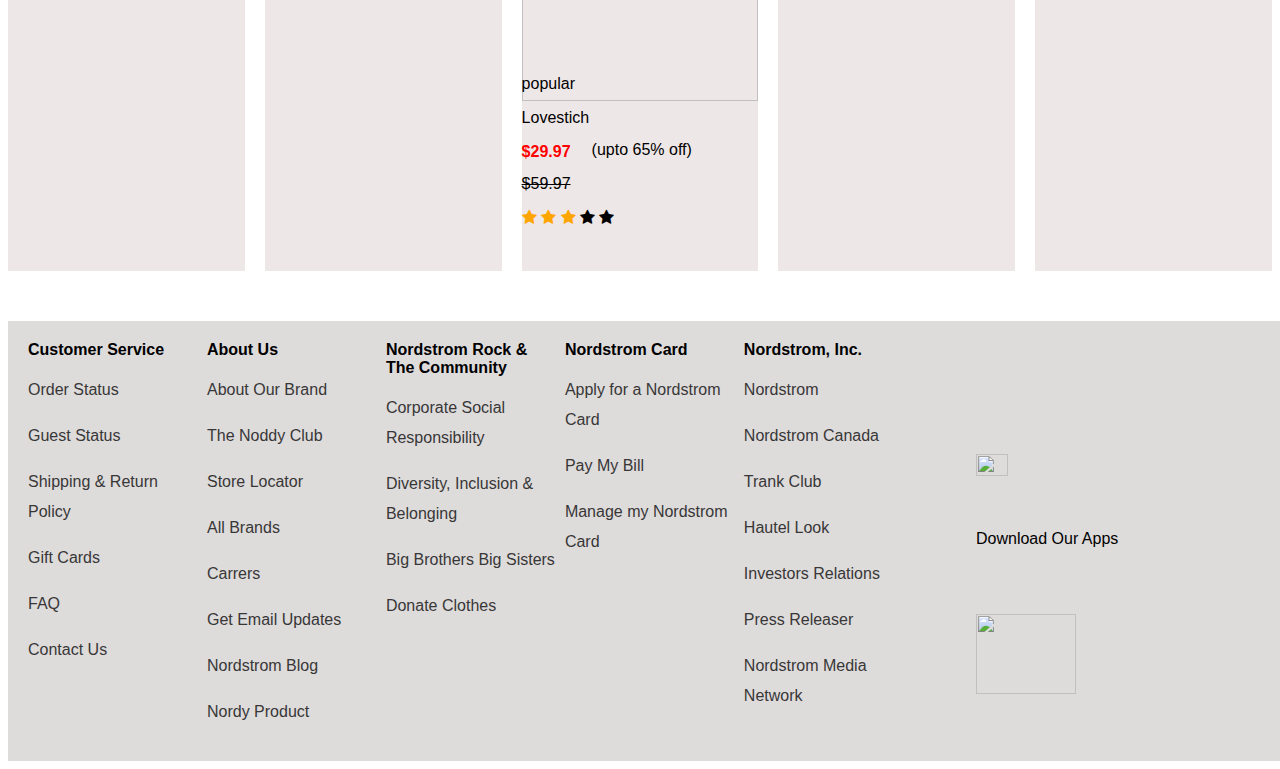
==== commit 5401c342: "added" ====
--- a/index.html
+++ b/index.html
@@ -16,7 +16,8 @@
             <p><span class="saleSpan">Mother's Day is this Sunday! Get your gift in tme with free curbside pickup. 
                 <button class="previewButton">Gifts</button></p>
             <div class="india">
-               
+                <img src="https://n.nordstrommedia.com/alias/IN.gif" />
+                <p>India</p>
             </div>
         </div>
         <div class="header2">
